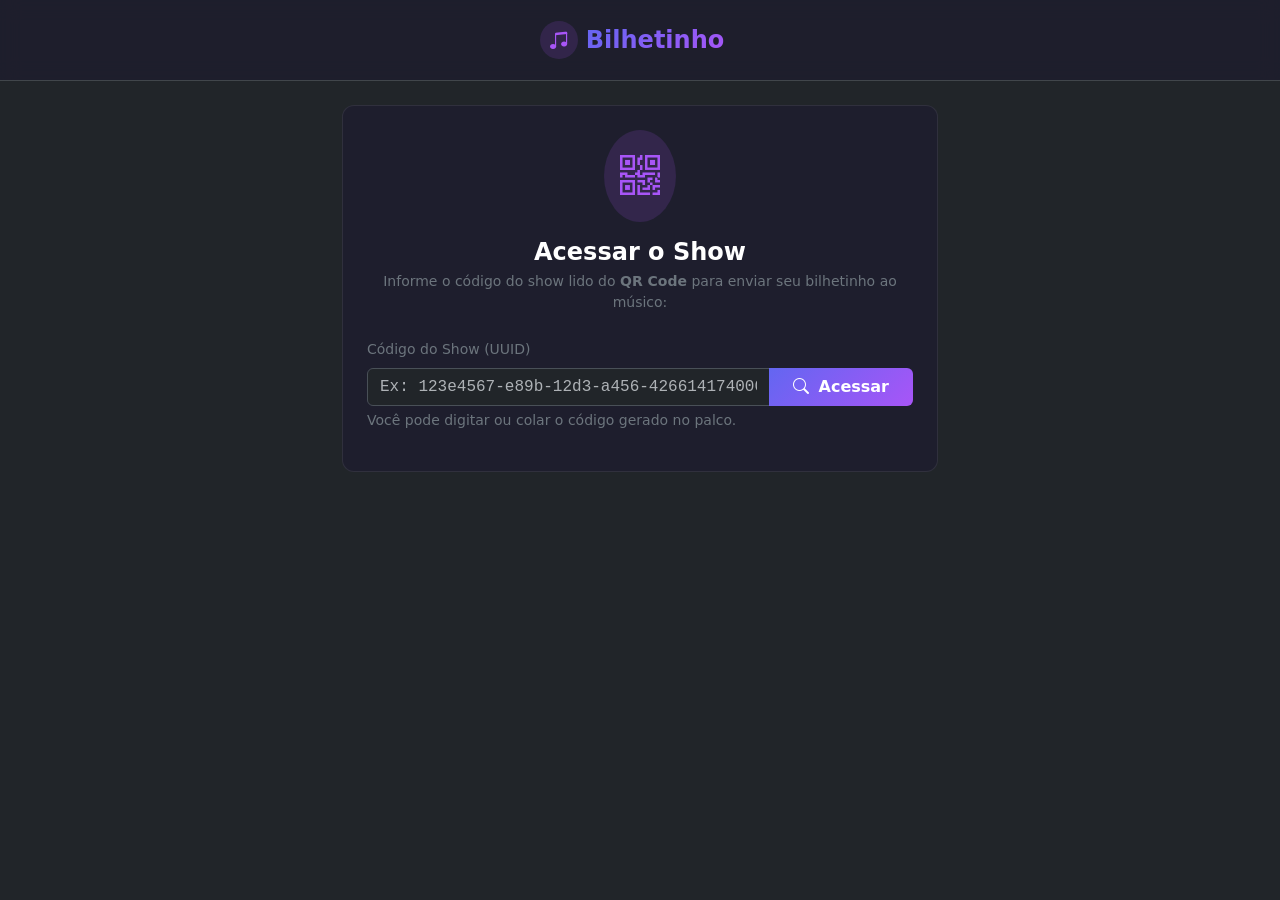
==== bilhetinho.html @ 9e083cee "feat: implementa interface do musico e fluxo de envio de bilhetinho com integracao itunes e viacep" ====
<!DOCTYPE html>
<html lang="pt-BR" data-bs-theme="dark">

<head>
    <meta charset="UTF-8">
    <meta name="viewport" content="width=device-width, initial-scale=1.0">
    <title>Bilhetinho - Pedir Música</title>
    <!-- Bootstrap 5.3 Dark Mode -->
    <link href="https://cdn.jsdelivr.net/npm/bootstrap@5.3.3/dist/css/bootstrap.min.css" rel="stylesheet">
    <!-- Bootstrap Icons -->
    <link href="https://cdn.jsdelivr.net/npm/bootstrap-icons@1.11.3/font/bootstrap-icons.min.css" rel="stylesheet">
    <!-- Estilos Customizados -->
    <link rel="stylesheet" href="css/style.css">
</head>

<body class="bg-dark text-light">

    <!-- Topo / Navbar Minimalista Mobile-First -->
    <header>
        <nav class="navbar border-bottom border-secondary-subtle py-3">
            <div class="container justify-content-center">
                <span class="navbar-brand d-flex align-items-center gap-2 mb-0">
                    <span class="rounded-circle bg-purple-subtle p-2 text-purple d-flex align-items-center justify-content-center" style="width: 38px; height: 38px;">
                        <i class="bi bi-music-note-beamed fs-5"></i>
                    </span>
                    <span class="brand-gradient fs-4">Bilhetinho</span>
                </span>
            </div>
        </nav>
    </header>

    <!-- Conteúdo Principal Centralizado -->
    <main class="container py-4" style="max-width: 620px;">

        <!-- ETAPA 1: LOCALIZAR EVENTO VIA CÓDIGO DO QR CODE -->
        <section id="secaoIdentificarEvento" class="mb-4">
            <div class="card card-custom p-4">
                <div class="text-center mb-4">
                    <div class="rounded-circle bg-purple-subtle p-3 text-purple d-inline-flex mb-3">
                        <i class="bi bi-qr-code fs-1"></i>
                    </div>
                    <h1 class="h4 fw-bold text-white mb-1">Acessar o Show</h1>
                    <p class="text-secondary small mb-0">
                        Informe o código do show lido do <strong>QR Code</strong> para enviar seu bilhetinho ao músico:
                    </p>
                </div>

                <form id="formBuscarEvento" novalidate>
                    <div class="mb-3">
                        <label for="inputCodigoEvento" class="form-label small text-secondary">Código do Show (UUID)</label>
                        <div class="input-group">
                            <input type="text" class="form-control font-monospace" id="inputCodigoEvento"
                                placeholder="Ex: 123e4567-e89b-12d3-a456-426614174000" required>
                            <button class="btn btn-primary-gradient px-4" type="submit" id="btnBuscarEvento">
                                <i class="bi bi-search me-1"></i> Acessar
                            </button>
                        </div>
                        <div class="form-text text-secondary small">
                            Você pode digitar ou colar o código gerado no palco.
                        </div>
                    </div>
                </form>
            </div>
        </section>

        <!-- ETAPA 2: DADOS DO SHOW E FORMULÁRIO DE ENVIO DO BILHETINHO -->
        <section id="secaoFormularioBilhetinho" class="d-none mb-4">
            
            <!-- Card de Identificação do Show -->
            <div class="card card-custom card-bilhetinho-destaque p-4 mb-3">
                <div class="d-flex justify-content-between align-items-start gap-2 mb-2">
                    <div>
                        <span class="badge bg-purple-subtle text-purple border border-purple-subtle mb-1">
                            <i class="bi bi-music-player me-1"></i> No Palco
                        </span>
                        <h2 class="h5 fw-bold text-white mb-1" id="showNome">Nome do Show</h2>
                        <div class="text-secondary small">
                            <i class="bi bi-person-badge text-purple me-1"></i> Músico: <span class="text-light fw-semibold" id="showMusico">Nome do Músico</span>
                        </div>
                    </div>
                    <span id="showStatusBadge" class="badge bg-success-subtle text-success border border-success-subtle px-2 py-1">Ativo</span>
                </div>
                <div class="text-secondary small d-flex flex-wrap gap-3 pt-2 border-top border-secondary-subtle">
                    <span><i class="bi bi-geo-alt text-purple me-1"></i> <span id="showLocal">Local</span></span>
                    <span><i class="bi bi-calendar3 text-purple me-1"></i> <span id="showData">Data</span></span>
                </div>
            </div>

            <!-- Alerta caso o show esteja encerrado -->
            <div id="alertaShowEncerrado" class="alert alert-secondary d-none d-flex align-items-center gap-2 mb-3">
                <i class="bi bi-info-circle-fill fs-5 text-warning"></i>
                <span>Este show já foi encerrado pelo músico e não está mais aceitando novos pedidos.</span>
            </div>

            <!-- Formulário do Bilhetinho -->
            <div id="containerFormulario" class="card card-custom p-4">
                <h3 class="h6 fw-bold text-purple mb-3">
                    <i class="bi bi-envelope-paper-heart me-1"></i> Enviar Pedido de Música
                </h3>

                <form id="formBilhetinho" novalidate>

                    <!-- Busca com Sugestões do iTunes -->
                    <div class="mb-3 position-relative">
                        <label for="inputBuscaItunes" class="form-label small text-secondary">
                            Qual música você quer ouvir? <span class="text-danger">*</span>
                        </label>
                        <div class="input-group">
                            <span class="input-group-text bg-dark border-secondary-subtle text-secondary">
                                <i class="bi bi-search"></i>
                            </span>
                            <input type="text" class="form-control" id="inputBuscaItunes"
                                placeholder="Comece a digitar para buscar no iTunes..." autocomplete="off">
                            <button class="btn btn-outline-secondary d-none" type="button" id="btnLimparBuscaItunes" title="Limpar busca">
                                <i class="bi bi-x-lg"></i>
                            </button>
                        </div>
                        <div class="form-text text-secondary small">
                            Sugestões automáticas do iTunes. Selecione uma sugestão ou personalize abaixo.
                        </div>

                        <!-- Dropdown dinâmico de sugestões -->
                        <div id="containerSugestoesItunes" class="sugestoes-itunes-container d-none">
                            <!-- Inserido dinamicamente via bilhetinho.js -->
                        </div>
                    </div>

                    <!-- Campos Estruturados (Música e Artista) -->
                    <div class="row g-2 mb-3">
                        <div class="col-12 col-sm-6">
                            <label for="inputMusica" class="form-label small text-secondary">Nome da Música <span class="text-danger">*</span></label>
                            <input type="text" class="form-control" id="inputMusica" placeholder="Ex: Evidências" maxlength="100" required>
                        </div>
                        <div class="col-12 col-sm-6">
                            <label for="inputArtista" class="form-label small text-secondary">Artista / Banda <span class="text-danger">*</span></label>
                            <input type="text" class="form-control" id="inputArtista" placeholder="Ex: Chitãozinho & Xororó" maxlength="100" required>
                        </div>
                    </div>

                    <!-- Seu Nome (Opcional - default Anônimo) -->
                    <div class="mb-3">
                        <label for="inputNomeSolicitante" class="form-label small text-secondary">Seu Nome ou Apelido (Opcional)</label>
                        <input type="text" class="form-control" id="inputNomeSolicitante"
                            placeholder="Ex: Lucas da mesa 4 (ou deixe em branco para Anônimo)" maxlength="100">
                        <div class="form-text text-secondary small">
                            Se não informar, seu bilhetinho será enviado como <strong>Anônimo</strong>.
                        </div>
                    </div>

                    <!-- Mensagem / Recado (Opcional) -->
                    <div class="mb-4">
                        <label for="inputMensagem" class="form-label small text-secondary">Mensagem ou Recado para o Músico (Opcional)</label>
                        <textarea class="form-control" id="inputMensagem" rows="2"
                            placeholder="Ex: Toca essa para a turma que está comemorando aniversário!" maxlength="255"></textarea>
                        <div class="form-text text-secondary small text-end">Máximo 255 caracteres</div>
                    </div>

                    <!-- Botão de Envio -->
                    <div class="d-grid gap-2">
                        <button type="submit" class="btn btn-primary-gradient py-3" id="btnEnviarBilhetinho">
                            <i class="bi bi-send-fill me-2"></i> Enviar Bilhetinho
                        </button>
                        <button type="button" class="btn btn-outline-secondary py-2 btn-sm" id="btnTrocarShow">
                            <i class="bi bi-arrow-left me-1"></i> Acessar outro show
                        </button>
                    </div>

                </form>
            </div>

        </section>

        <!-- ETAPA 3: CONFIRMAÇÃO DE SUCESSO -->
        <section id="secaoSucessoBilhetinho" class="d-none mb-4">
            <div class="card card-custom p-4 text-center">
                <div class="rounded-circle bg-success-subtle p-3 text-success d-inline-flex mx-auto mb-3" style="width: 72px; height: 72px; align-items: center; justify-content: center;">
                    <i class="bi bi-check-circle-fill fs-1"></i>
                </div>
                <h2 class="h4 fw-bold text-white mb-2">Bilhetinho Enviado!</h2>
                <p class="text-secondary small mb-4">
                    O seu pedido de música foi entregue na fila do músico no palco. Fique atento às próximas músicas do show!
                </p>

                <div class="card bg-dark border border-secondary-subtle p-3 text-start mb-4">
                    <div class="small text-secondary mb-1">Música solicitada:</div>
                    <div class="fw-bold text-white fs-5" id="sucessoMusica">Nome da Música</div>
                    <div class="text-purple small mb-2" id="sucessoArtista">Artista</div>
                    <div class="small text-secondary" id="sucessoSolicitante">Pedido por: Anônimo</div>
                </div>

                <div class="d-grid gap-2">
                    <button type="button" class="btn btn-primary-gradient py-2" id="btnPedirOutra">
                        <i class="bi bi-plus-circle me-1"></i> Pedir outra música para este show
                    </button>
                    <button type="button" class="btn btn-outline-secondary py-2" id="btnVoltarInicio">
                        <i class="bi bi-qr-code me-1"></i> Trocar de Show
                    </button>
                </div>
            </div>
        </section>

    </main>

    <!-- Toast de Notificações -->
    <div class="toast-container position-fixed bottom-0 end-0 p-3">
        <div id="bilhetinhoToast" class="toast align-items-center text-bg-dark border-0" role="alert"
            aria-live="assertive" aria-atomic="true">
            <div class="d-flex">
                <div class="toast-body d-flex align-items-center gap-2" id="toastMessage">
                    <!-- Mensagem dinâmica -->
                </div>
                <button type="button" class="btn-close btn-close-white me-2 m-auto" data-bs-dismiss="toast"
                    aria-label="Fechar"></button>
            </div>
        </div>
    </div>

    <!-- Bootstrap 5.3 JS Bundle -->
    <script src="https://cdn.jsdelivr.net/npm/bootstrap@5.3.3/dist/js/bootstrap.bundle.min.js"></script>
    <!-- Script Modular de Envio do Bilhetinho -->
    <script type="module" src="js/bilhetinho.js?v=1.0.0"></script>
</body>

</html>
---- css/style.css ----
:root {
    --primary-gradient: linear-gradient(135deg, #6366f1 0%, #a855f7 100%);
    --card-bg: #1e1e2d;
    --card-border: rgba(255, 255, 255, 0.08);
    --accent-color: #a855f7;
}

body {
    background-color: #12121a;
    color: #f3f4f6;
    font-family: system-ui, -apple-system, "Segoe UI", Roboto, Helvetica, Arial, sans-serif;
    min-height: 100vh;
}

.navbar {
    background: rgba(30, 30, 45, 0.85);
    backdrop-filter: blur(10px);
    border-bottom: 1px solid var(--card-border);
}

.brand-gradient {
    background: var(--primary-gradient);
    -webkit-background-clip: text;
    background-clip: text;
    -webkit-text-fill-color: transparent;
    font-weight: 700;
}

.card-custom {
    background-color: var(--card-bg);
    border: 1px solid var(--card-border);
    border-radius: 12px;
    transition: transform 0.2s ease, box-shadow 0.2s ease;
}

.card-custom:hover {
    box-shadow: 0 8px 24px rgba(0, 0, 0, 0.35);
}

.btn-primary-gradient {
    background: var(--primary-gradient);
    border: none;
    color: #fff;
    font-weight: 600;
    transition: opacity 0.2s ease, transform 0.1s ease;
}

.btn-primary-gradient:hover {
    opacity: 0.92;
    color: #fff;
    transform: translateY(-1px);
}

.badge-active {
    background: rgba(168, 85, 247, 0.18);
    color: #d8b4fe;
    border: 1px solid rgba(168, 85, 247, 0.35);
}

.toast-container {
    z-index: 1080;
}

.text-purple {
    color: #a855f7 !important;
}

.bg-purple-subtle {
    background-color: rgba(168, 85, 247, 0.15) !important;
}

.border-purple-subtle {
    border-color: rgba(168, 85, 247, 0.35) !important;
}

/* Lista de Sugestões da iTunes Search API */
.sugestoes-itunes-container {
    position: absolute;
    top: 100%;
    left: 0;
    right: 0;
    z-index: 1050;
    background-color: #1c1c2b;
    border: 1px solid rgba(168, 85, 247, 0.35);
    border-radius: 8px;
    box-shadow: 0 10px 25px rgba(0, 0, 0, 0.6);
    max-height: 240px;
    overflow-y: auto;
    margin-top: 4px;
}

.sugestao-item {
    padding: 10px 14px;
    cursor: pointer;
    border-bottom: 1px solid rgba(255, 255, 255, 0.05);
    transition: background-color 0.15s ease;
}

.sugestao-item:last-child {
    border-bottom: none;
}

.sugestao-item:hover, .sugestao-item:focus {
    background-color: rgba(168, 85, 247, 0.2);
}

.sugestao-musica {
    font-weight: 600;
    color: #fff;
    font-size: 0.95rem;
}

.sugestao-artista {
    font-size: 0.82rem;
    color: #a1a1aa;
}

.card-bilhetinho-destaque {
    border-left: 4px solid var(--accent-color) !important;
}
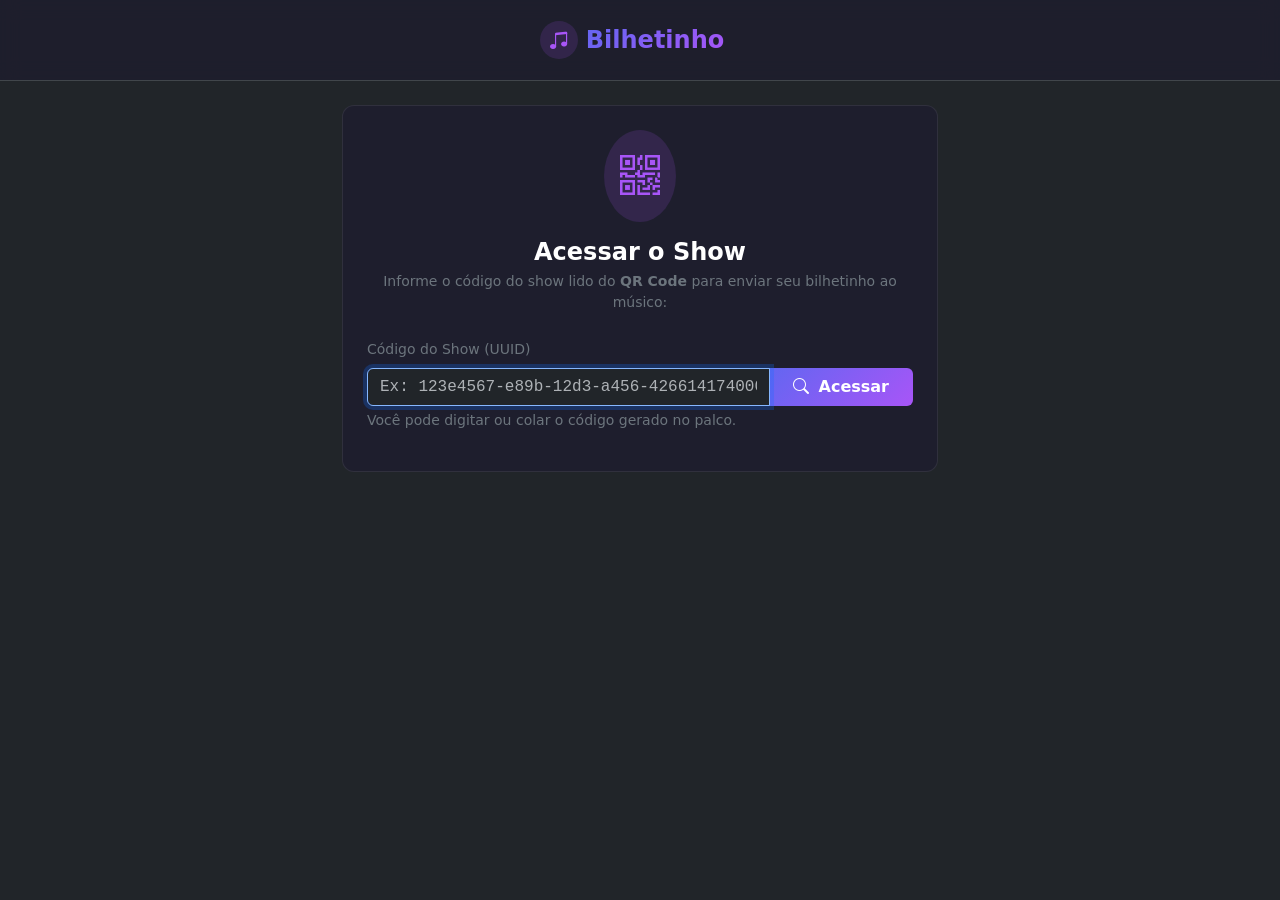
==== commit 41280aa3: "feat: aprimora fluxos de envio de bilhetinho, cards de show e exclusao na area do musico - Adiciona " ====
--- a/bilhetinho.html
+++ b/bilhetinho.html
@@ -19,12 +19,12 @@
     <header>
         <nav class="navbar border-bottom border-secondary-subtle py-3">
             <div class="container justify-content-center">
-                <span class="navbar-brand d-flex align-items-center gap-2 mb-0">
+                <a href="index.html?v=2.0.1" class="navbar-brand d-flex align-items-center gap-2 mb-0 text-decoration-none" title="Ir para a página inicial">
                     <span class="rounded-circle bg-purple-subtle p-2 text-purple d-flex align-items-center justify-content-center" style="width: 38px; height: 38px;">
                         <i class="bi bi-music-note-beamed fs-5"></i>
                     </span>
                     <span class="brand-gradient fs-4">Bilhetinho</span>
-                </span>
+                </a>
             </div>
         </nav>
     </header>
@@ -115,25 +115,9 @@
                                 <i class="bi bi-x-lg"></i>
                             </button>
                         </div>
-                        <div class="form-text text-secondary small">
-                            Sugestões automáticas do iTunes. Selecione uma sugestão ou personalize abaixo.
-                        </div>
-
                         <!-- Dropdown dinâmico de sugestões -->
                         <div id="containerSugestoesItunes" class="sugestoes-itunes-container d-none">
                             <!-- Inserido dinamicamente via bilhetinho.js -->
-                        </div>
-                    </div>
-
-                    <!-- Campos Estruturados (Música e Artista) -->
-                    <div class="row g-2 mb-3">
-                        <div class="col-12 col-sm-6">
-                            <label for="inputMusica" class="form-label small text-secondary">Nome da Música <span class="text-danger">*</span></label>
-                            <input type="text" class="form-control" id="inputMusica" placeholder="Ex: Evidências" maxlength="100" required>
-                        </div>
-                        <div class="col-12 col-sm-6">
-                            <label for="inputArtista" class="form-label small text-secondary">Artista / Banda <span class="text-danger">*</span></label>
-                            <input type="text" class="form-control" id="inputArtista" placeholder="Ex: Chitãozinho & Xororó" maxlength="100" required>
                         </div>
                     </div>
 
@@ -193,7 +177,7 @@
                         <i class="bi bi-plus-circle me-1"></i> Pedir outra música para este show
                     </button>
                     <button type="button" class="btn btn-outline-secondary py-2" id="btnVoltarInicio">
-                        <i class="bi bi-qr-code me-1"></i> Trocar de Show
+                        <i class="bi bi-arrow-left me-1"></i> Acessar outro show
                     </button>
                 </div>
             </div>
@@ -218,7 +202,7 @@
     <!-- Bootstrap 5.3 JS Bundle -->
     <script src="https://cdn.jsdelivr.net/npm/bootstrap@5.3.3/dist/js/bootstrap.bundle.min.js"></script>
     <!-- Script Modular de Envio do Bilhetinho -->
-    <script type="module" src="js/bilhetinho.js?v=1.0.0"></script>
+    <script type="module" src="js/bilhetinho.js?v=2.0.1"></script>
 </body>
 
 </html>
